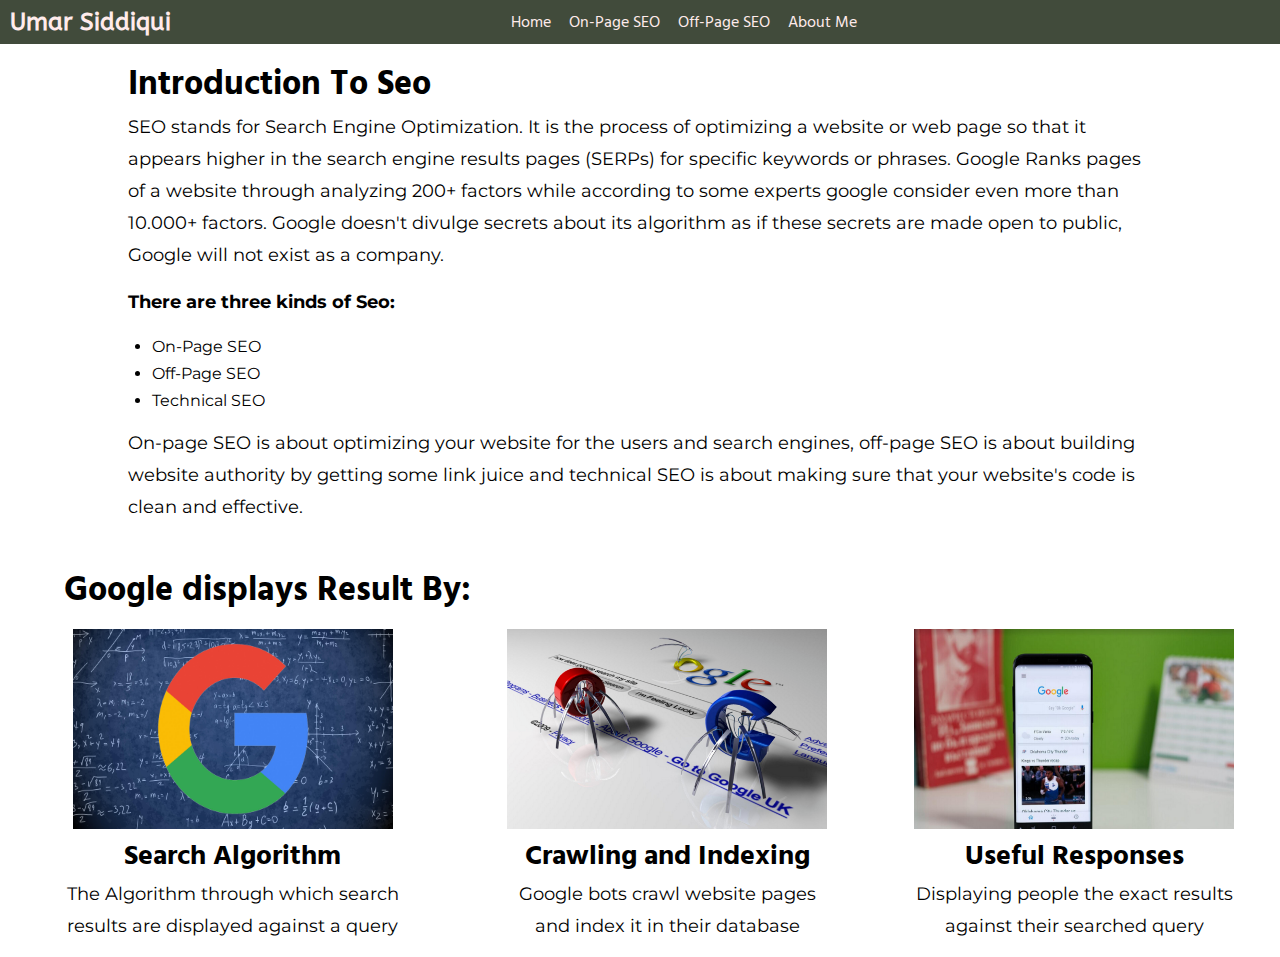
==== index.html @ 26a5e375 "Finalized Website" ====
<!DOCTYPE html>
<html lang="en">
<head>
    <meta charset="UTF-8">
    <meta http-equiv="X-UA-Compatible" content="IE=edge">
    <meta name="viewport" content="width=device-width, initial-scale=1.0">
    <link rel="stylesheet" href="css/style.css">
    <link rel="stylesheet" href="css/utils.css">
    <link rel="stylesheet" href="css/responsive.css">
    <title>Seo Cheatsheat | Simply Explained</title>
</head>
<body>
    <nav class="navigation nav-flex background color">
        <div class="title font1">
            <h2>Umar Siddiqui</h2>
        </div>
        <ul class="nav-items nav-flex no-list-style font2">
            <li><a href="/">Home</a></li>
            <li><a href="/onpage.html">On-Page SEO</a></li>
            <li><a href="/offpage.html">Off-Page SEO</a></li>
            <li><a href="/about.html">About Me</a></li>
        </ul>
    </nav>

    <div class="my-3"></div>

    <section id="introduction" class="width-1 m-auto">
        <div class="heading-box font2">
            <h2 class="heading1">Introduction To Seo</h2>
        </div>
        <div class="para-box font3">
            <p class="para">SEO stands for Search Engine Optimization. It is the process of optimizing a website or web page so that it appears higher in the search engine results pages (SERPs) for specific keywords or phrases. Google Ranks pages of a website through analyzing 200+ factors while according to some experts google consider even more than 10.000+ factors. Google doesn't divulge secrets about its algorithm as if these secrets are made open to public, Google will not exist as a company.</p>
            <p class="para my-4"><b>There are three kinds of Seo:</b></p>
            <ul class="para-list">
                <li>On-Page SEO</li>
                <li>Off-Page SEO</li>
                <li>Technical SEO</li>
            </ul>
            <p class="para my-3">On-page SEO is about optimizing your website for the users and search engines, off-page SEO is about building website authority by getting some link juice and technical SEO is about making sure that your website's code is clean and effective.</p>
        </div>
    </section>

    <section id="display-results" class="d-flex py-4">
        <div class="heading-box width-2 m-auto py-3">
        <h2 class="heading1 font2">Google displays Result By:</h2>
    </div>
        <div class="boxes d-flex">
        <div class="box1">
            <div class="box-img">
                <img src="./img/algorithm.jpg" alt="">
            </div>
            <div class="box-text">
                <h2 class="heading2 font2">Search Algorithm</h2>
                <p class="para font3">The Algorithm through which search results are displayed against a query</p>
            </div>
        </div>

        <div class="box2">
            <div class="box-img">
                <img src="./img/crawling.png" alt="">
            </div>
            <div class="box-text">
                <h2 class="heading2 font2">Crawling and Indexing</h2>
                <p class="para font3">Google bots crawl website pages and index it in their database</p>
            </div>
        </div>

        <div class="box3">
            <div class="box-img">
                <img src="./img/response.jpg" alt="">
            </div>
            <div class="box-text">
                <h2 class="heading2 font2">Useful Responses</h2>
                <p class="para font3">Displaying people the exact results against their searched query</p>
            </div>
        </div>
    </div>
    </section>

</body>
</html>
---- css/style.css ----
@import url('https://fonts.googleapis.com/css2?family=ABeeZee&family=Hind+Siliguri:wght@500&family=Montserrat&display=swap');

*{
    padding: 0px;
    margin: 0px;
    box-sizing: border-box;
}

.navigation{
    padding: 8px 10px;
}

title{
    width: 20%;
}

.nav-items li a{
    text-decoration: none;
    color: var(--color1);
}

.nav-items li a:hover{
    color: var(--main-color);
}

.nav-items{
    align-self: center;
    width: 80%;
    justify-content: center;
}

.nav-items li{
    margin-left: 18px;
}

.para-list{
    padding: 0px 24px;
    line-height: 1.7rem;
}

.box1, .box2, .box3{
    text-align: center;
}

.box-img img{
    width: 320px;
    height: 200px;
}

.box-text{
    padding: 0px 24px;
}

.box-text p{
    padding: 0px 15px;
}

#display-results{
    flex-direction: column;
}
---- css/utils.css ----
:root{
    --main-bg: #414B3B;
    --main-color: #AB8742;
    --color1: #ffebeb;
    --color2: #8ca87c;
}

.background{
    background-color: var(--main-bg);
}

.width-1{
    width: 80vw;
}

.width-2{
    width: 90vw;
}

.m-auto{
    margin: auto;
}

.heading1{
    font-size: 34px;
}

.heading2{
    font-size: 28px;
}

.para{
    font-size: 18px;
    line-height: 2rem;
}

.color{
    color: var(--color1);
}

.font1{
    font-family: 'ABeeZee', sans-serif;
}

.font2{
    font-family: 'Hind Siliguri', sans-serif;
}

.font3{
    font-family: 'Montserrat', sans-serif;
}

.d-flex{
    display: flex;
}

.nav-flex{
    display: flex;
}

.no-list-style{
    list-style: none;
}

.no-decor{
    text-decoration: none;
}

.my-1{
    margin: 5px 0px;
}

.my-2{
    margin: 8px 0px;
}

.my-3{
    margin: 12px 0px;
}

.my-4{
    margin: 15px 0px;
}

.py-1{
    padding: 5px 0px;
}

.py-2{
    padding: 8px 0px;
}

.py-3{
    padding: 12px 0px;
}

.py-4{
    padding: 15px 0px;
}

.radius{
    border-radius: 32px;
}

.btn{
    background-color: var(--main-color);
    border: transparent;
    padding: 8px 15px;
    border-radius: 12px;
    z-index: 1;
}
---- css/responsive.css ----
@media screen and (max-width: 900px) {
    
    .title{
        text-align: center;
    }

    .nav-flex{
        display: block;
    }

    .nav-items{
        width: 100%;
        display: flex;
    }
    
    .boxes{
        flex-direction: column;
    }

    .d-flex{
        flex-direction: column;
    }

    .factor img{
        width: 100%;
    }

    .factor-box{
        flex-direction: column-reverse;
    }
}
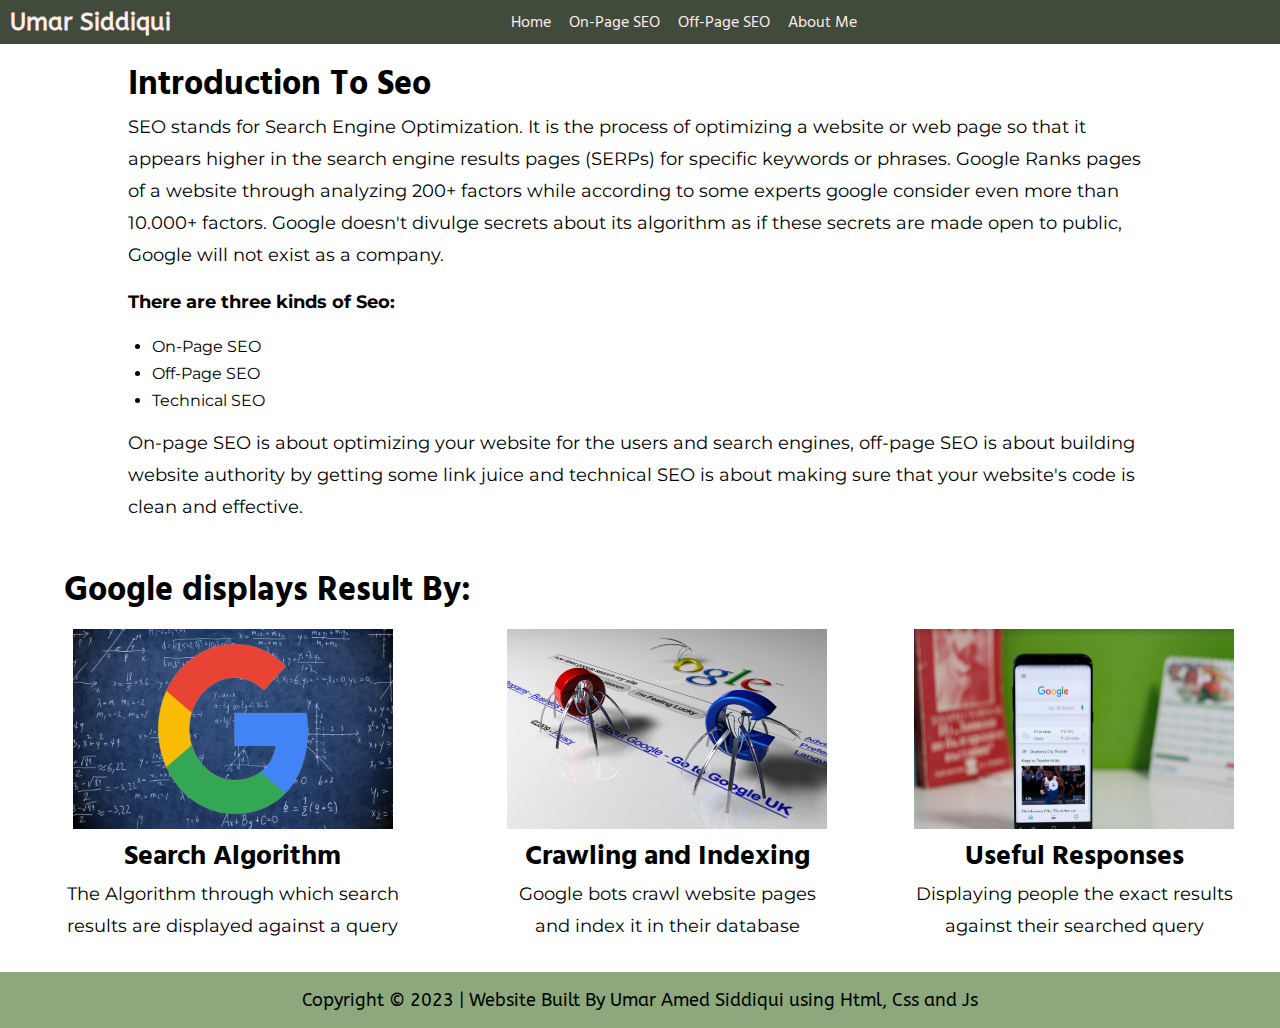
==== commit fd7cdf0b: "Footer Added" ====
--- a/index.html
+++ b/index.html
@@ -15,10 +15,10 @@
             <h2>Umar Siddiqui</h2>
         </div>
         <ul class="nav-items nav-flex no-list-style font2">
-            <li><a href="/">Home</a></li>
-            <li><a href="/onpage.html">On-Page SEO</a></li>
-            <li><a href="/offpage.html">Off-Page SEO</a></li>
-            <li><a href="/about.html">About Me</a></li>
+            <li><a href="/resume">Home</a></li>
+            <li><a href="/resume/onpage.html">On-Page SEO</a></li>
+            <li><a href="./offpage.html">Off-Page SEO</a></li>
+            <li><a href="./about.html">About Me</a></li>
         </ul>
     </nav>
 
@@ -77,5 +77,13 @@
     </div>
     </section>
 
+    <div class="my-4"></div>
+
+    <footer class="d-flex">
+        <p class="para font1">
+        Copyright &copy; 2023 | Website Built By Umar Amed Siddiqui using Html, Css and Js
+    </p>
+    </footer>
+
 </body>
 </html>--- a/css/style.css
+++ b/css/style.css
@@ -57,4 +57,11 @@
 
 #display-results{
     flex-direction: column;
+}
+
+footer{
+    background-color: var(--color2);
+    justify-content: center;
+    align-items: center;
+    padding: 12px 7px;
 }